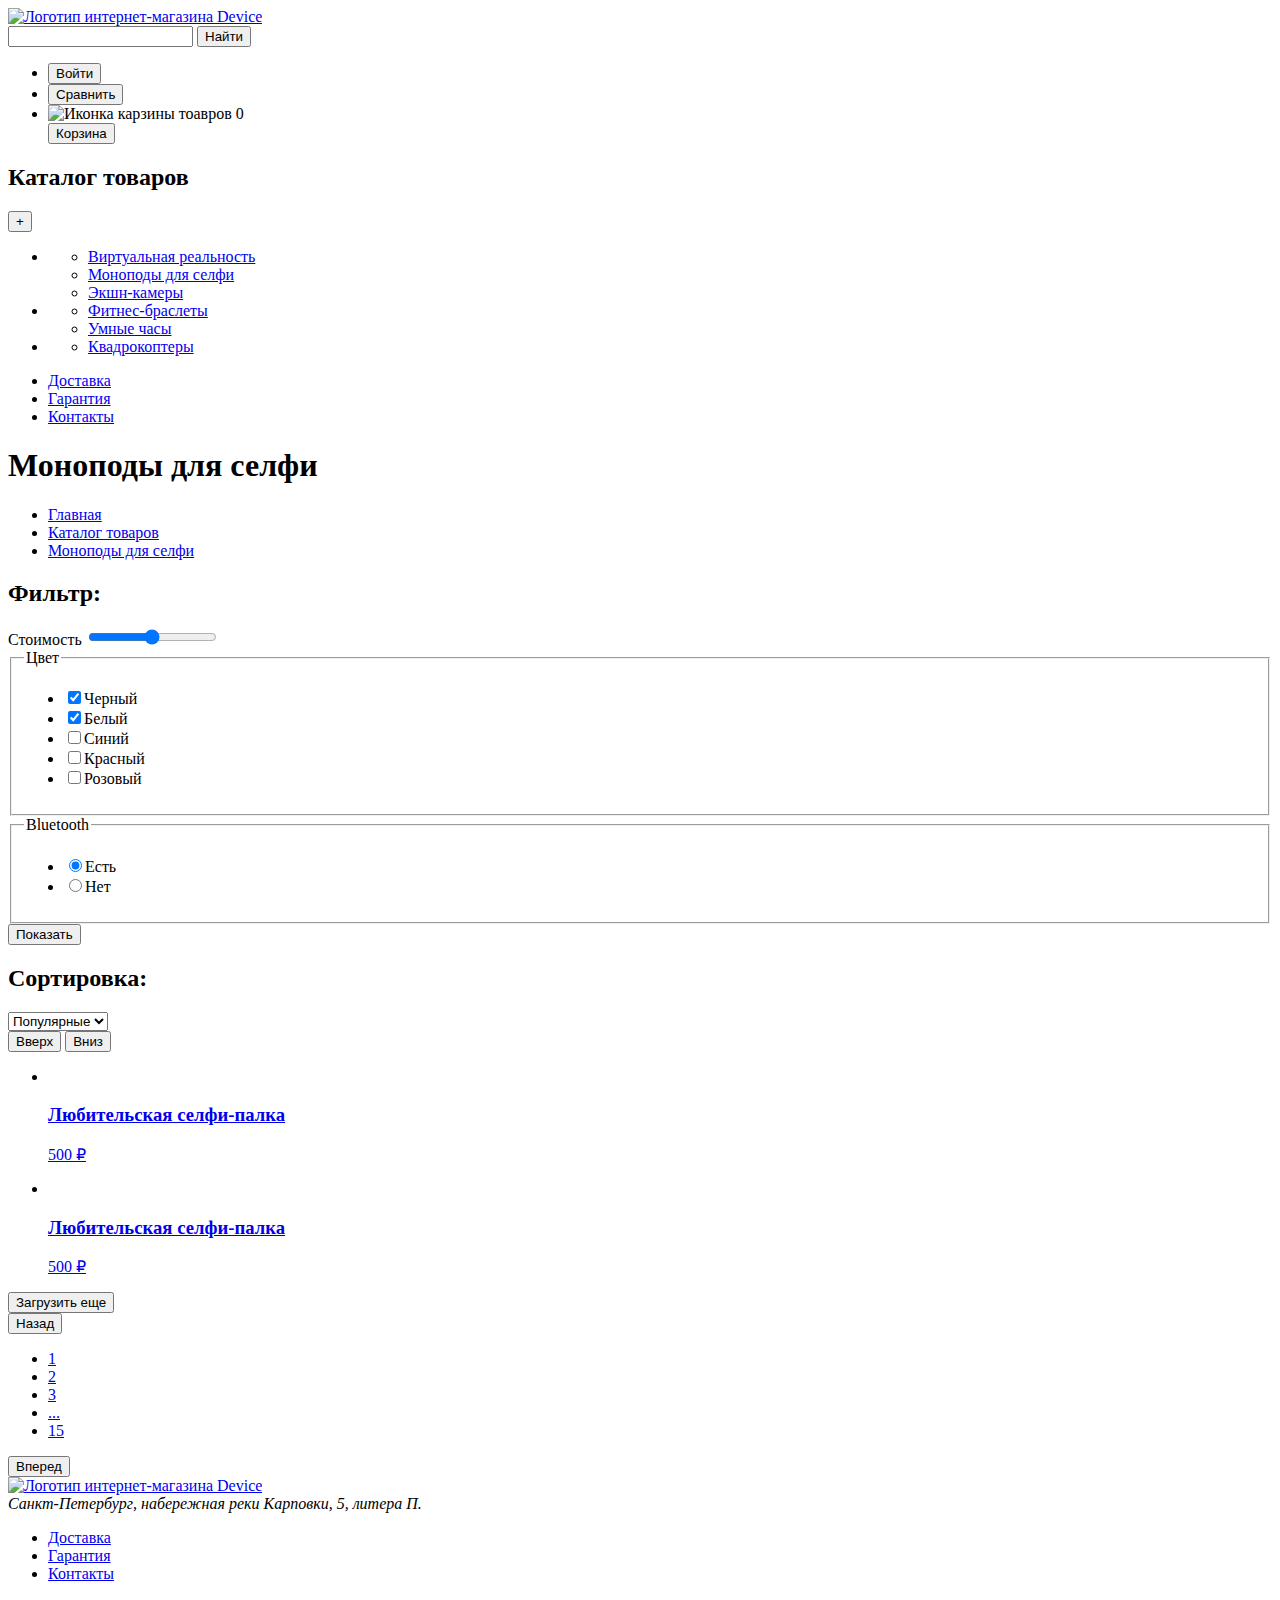
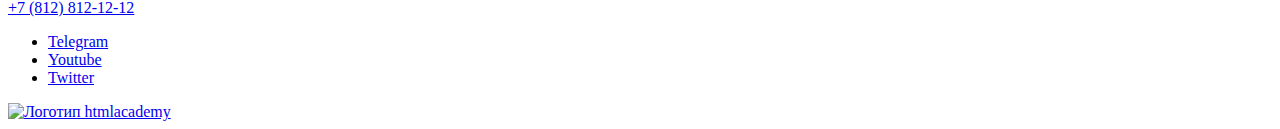
==== catalog.html @ 3cb122d3 "Added index & catalog pages." ====
<!DOCTYPE html>
<html lang="ru">
<head>
  <meta charset="UTF-8">
  <title>Каталог</title>
</head>
<body>
<header class="header">
  <a href="#" class="header__logo logo">
    <img class="logo__image" src="" alt="Логотип интернет-магазина Device">
  </a>
  <div class="header__search search-block">
    <input class="search-block__input" type="search">
    <button class="search-block__button" type="submit">Найти</button>
  </div>
  <ul class="header__user-info">
    <li>
      <button class="user-info__button" type="button">Войти</button>
    </li>
    <li>
      <button class="user-info__button" type="button">Сравнить</button>
    </li>
    <li>
      <div class="user-info__icon" >
        <img class="user-info__image" src="" alt="Иконка карзины тоавров">
        <span class="user-info__counter" >0</span>
      </div>
      <button class="user-info__button" type="button">Корзина</button>
    </li>
  </ul>
  <section class="header__catalog catalog">
    <h2>Каталог товаров</h2>
    <button class="catalog__button" type="button">+</button>
    <ul class="catalog__list">
      <li>
        <ul class="catalog__column">
          <li class="catalog__item"><a href="#">Виртуальная реальность</a></li>
          <li class="catalog__item"><a href="#">Моноподы для селфи</a></li>
          <li class="catalog__item"><a href="#">Экшн-камеры</a></li>
        </ul>
      </li>
      <li>
        <ul class="catalog__column">
          <li class="catalog__item"><a href="#">Фитнес-браслеты</a></li>
          <li class="catalog__item"><a href="#">Умные часы</a></li>
        </ul>
      </li>
      <li>
        <ul class="catalog__column">
          <li class="catalog__item"><a href="#">Квадрокоптеры</a></li>
        </ul>
      </li>
    </ul>
  </section>
  <nav class="header__page-navigation page-navigation">
    <ul class="page-navigation__list">
      <li><a href="#" class="page-navigation__link">Доставка</a></li>
      <li><a href="#" class="page-navigation__link">Гарантия</a></li>
      <li><a href="#" class="page-navigation__link">Контакты</a></li>
    </ul>
  </nav>
</header>
<main>
  <h1>Моноподы для селфи</h1>
  <ul>
    <li><a href="#">Главная</a> </li>
    <li><a href="#">Каталог товаров</a> </li>
    <li><a href="#">Моноподы для селфи</a> </li>
  </ul>

  <div>
    <form>
      <h2>Фильтр:</h2>
        <label>
          Стоимость
          <input type="range" min="0" max="10000" value="price">
        </label>
      <fieldset>
        <legend>Цвет</legend>
        <ul>
          <li><label><input type="checkbox" name="color" value="black" checked>Черный</label></li>
          <li><label><input type="checkbox" name="color" value="white" checked>Белый</label></li>
          <li><label><input type="checkbox" name="color" value="blue">Синий</label></li>
          <li><label><input type="checkbox" name="color" value="red">Красный</label></li>
          <li><label><input type="checkbox" name="color" value="pink">Розовый</label></li>
        </ul>
      </fieldset>
      <fieldset>
        <legend>Bluetooth</legend>
        <ul>
          <li><label><input type="radio" name="bluetooth" value="yes" checked>Есть</label></li>
          <li><label><input type="radio" name="bluetooth" value="no">Нет</label></li>
        </ul>
      </fieldset>
      <button type="submit">Показать</button>
    </form>
    <div>
      <h2>Сортировка:</h2>
        <select>
          <option value="popularity">Популярные</option>
          <option value="price">По цене</option>
          <option value="rating">По рейтингу</option>
        </select>
      <div>
        <button type="button">Вверх</button>
        <button type="button">Вниз</button>
      </div>
    </div>
    <div>
      <ul>
        <li>
          <a href="#">
            <img src="">
            <h3>Любительская селфи-палка</h3>
            <p>500 ₽</p>
          </a>
        </li>
        <li>
          <a href="#">
            <img src="">
            <h3>Любительская селфи-палка</h3>
            <p>500 ₽</p>
          </a>
        </li>
      </ul>
      <button type="button">Загрузить еще</button>
      <div>
        <button type="button">Назад</button>
        <ul>
          <li><a href="#">1</a></li>
          <li><a href="#">2</a></li>
          <li><a href="#">3</a></li>
          <li><a href="#">...</a></li>
          <li><a href="#">15</a></li>
        </ul>
        <button type="button">Вперед</button>
      </div>
    </div>
  </div>
</main>
<footer class="footer">
  <a href="#" class="footer__logo">
    <img class="footer__logo-image" src="" alt="Логотип интернет-магазина Device">
  </a>
  <div>
    <address class="footer__address">Санкт-Петербург, набережная реки Карповки, 5, литера П.</address>
    <ul class="footer__navigation">
      <li><a href="#" class="footer__navigation-link">Доставка</a></li>
      <li><a href="#" class="footer__navigation-link">Гарантия</a></li>
      <li><a href="#" class="footer__navigation-link">Контакты</a></li>
    </ul>
    <a class="footer__number" href="tel:+78128121212">+7 (812) 812-12-12</a>
  </div>
  <ul class="footer__social-media-list">
    <li><a href="#">Telegram</a></li>
    <li><a href="#">Youtube</a></li>
    <li><a href="#">Twitter</a></li>
  </ul>
  <a href="#" class="footer__logo-academy">
    <img class="logo__image" src="" alt="Логотип htmlacademy">
  </a>
</footer>
</body>
</html>
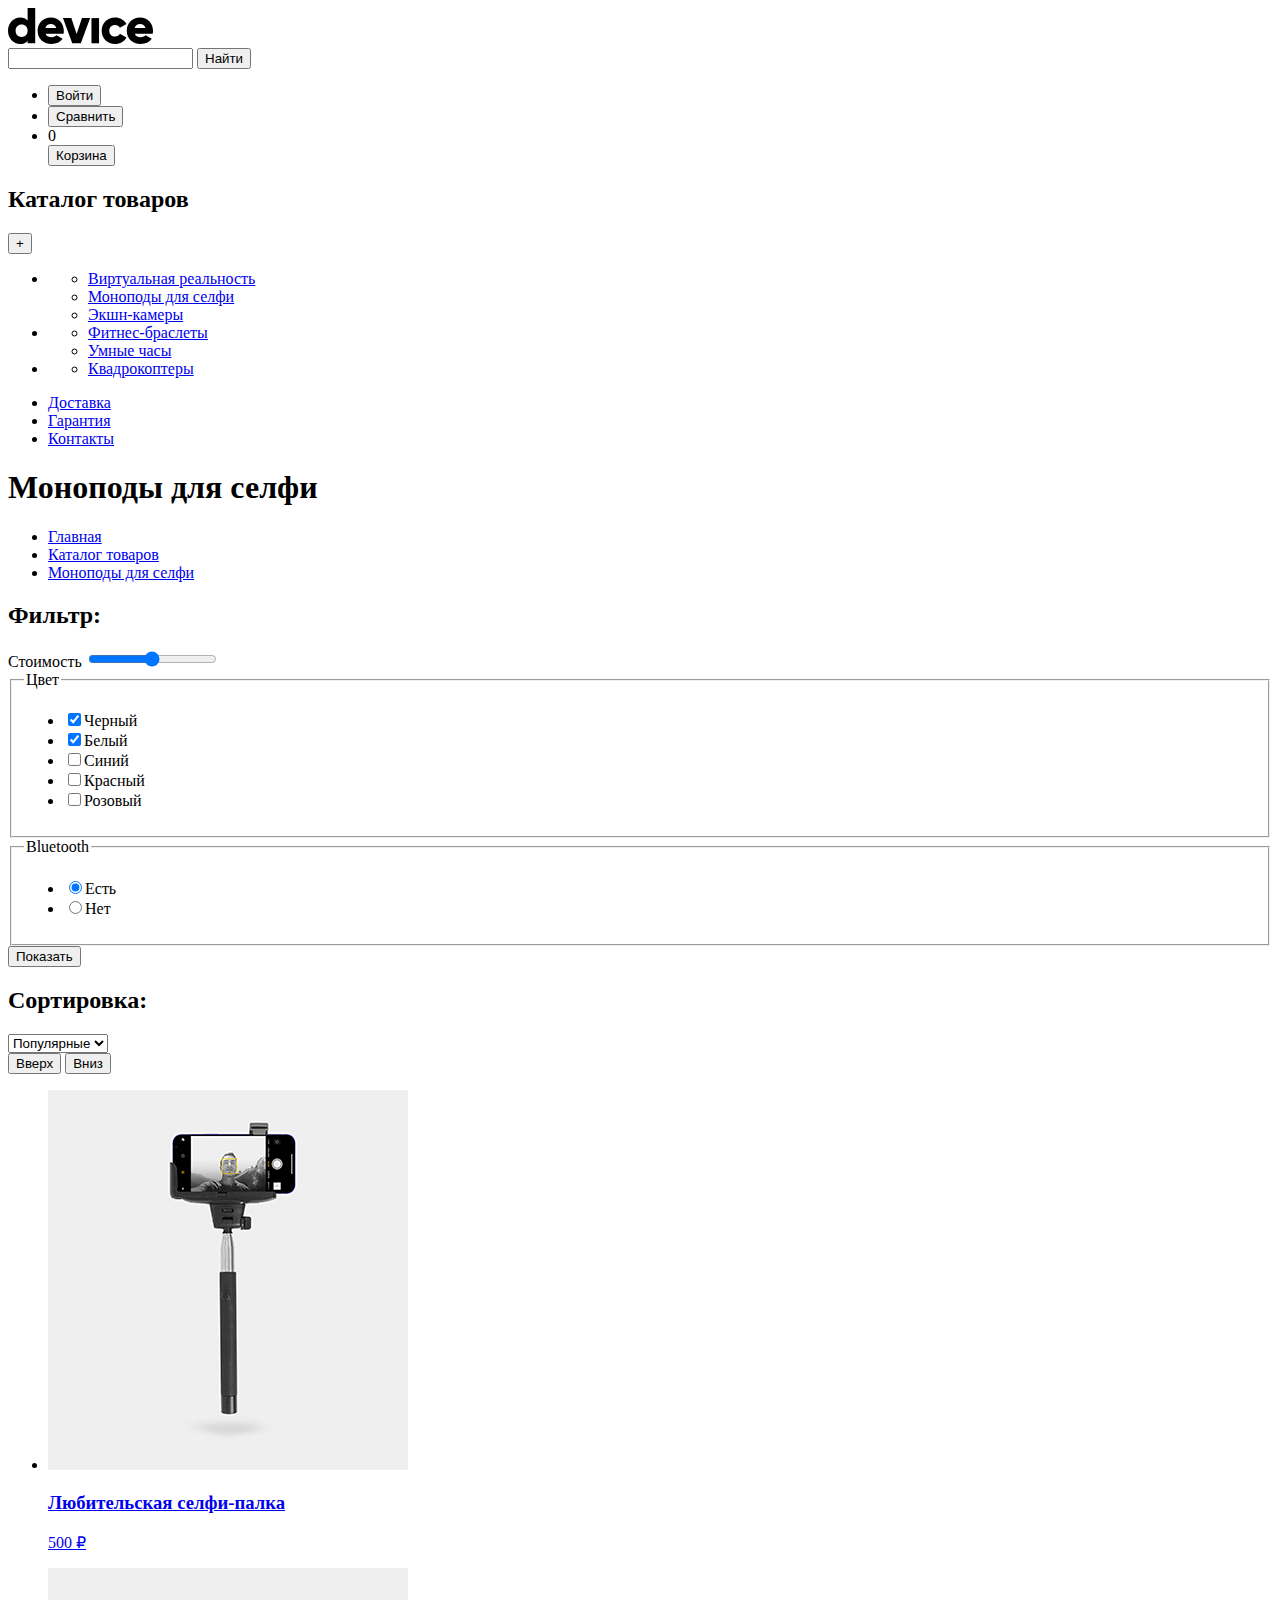
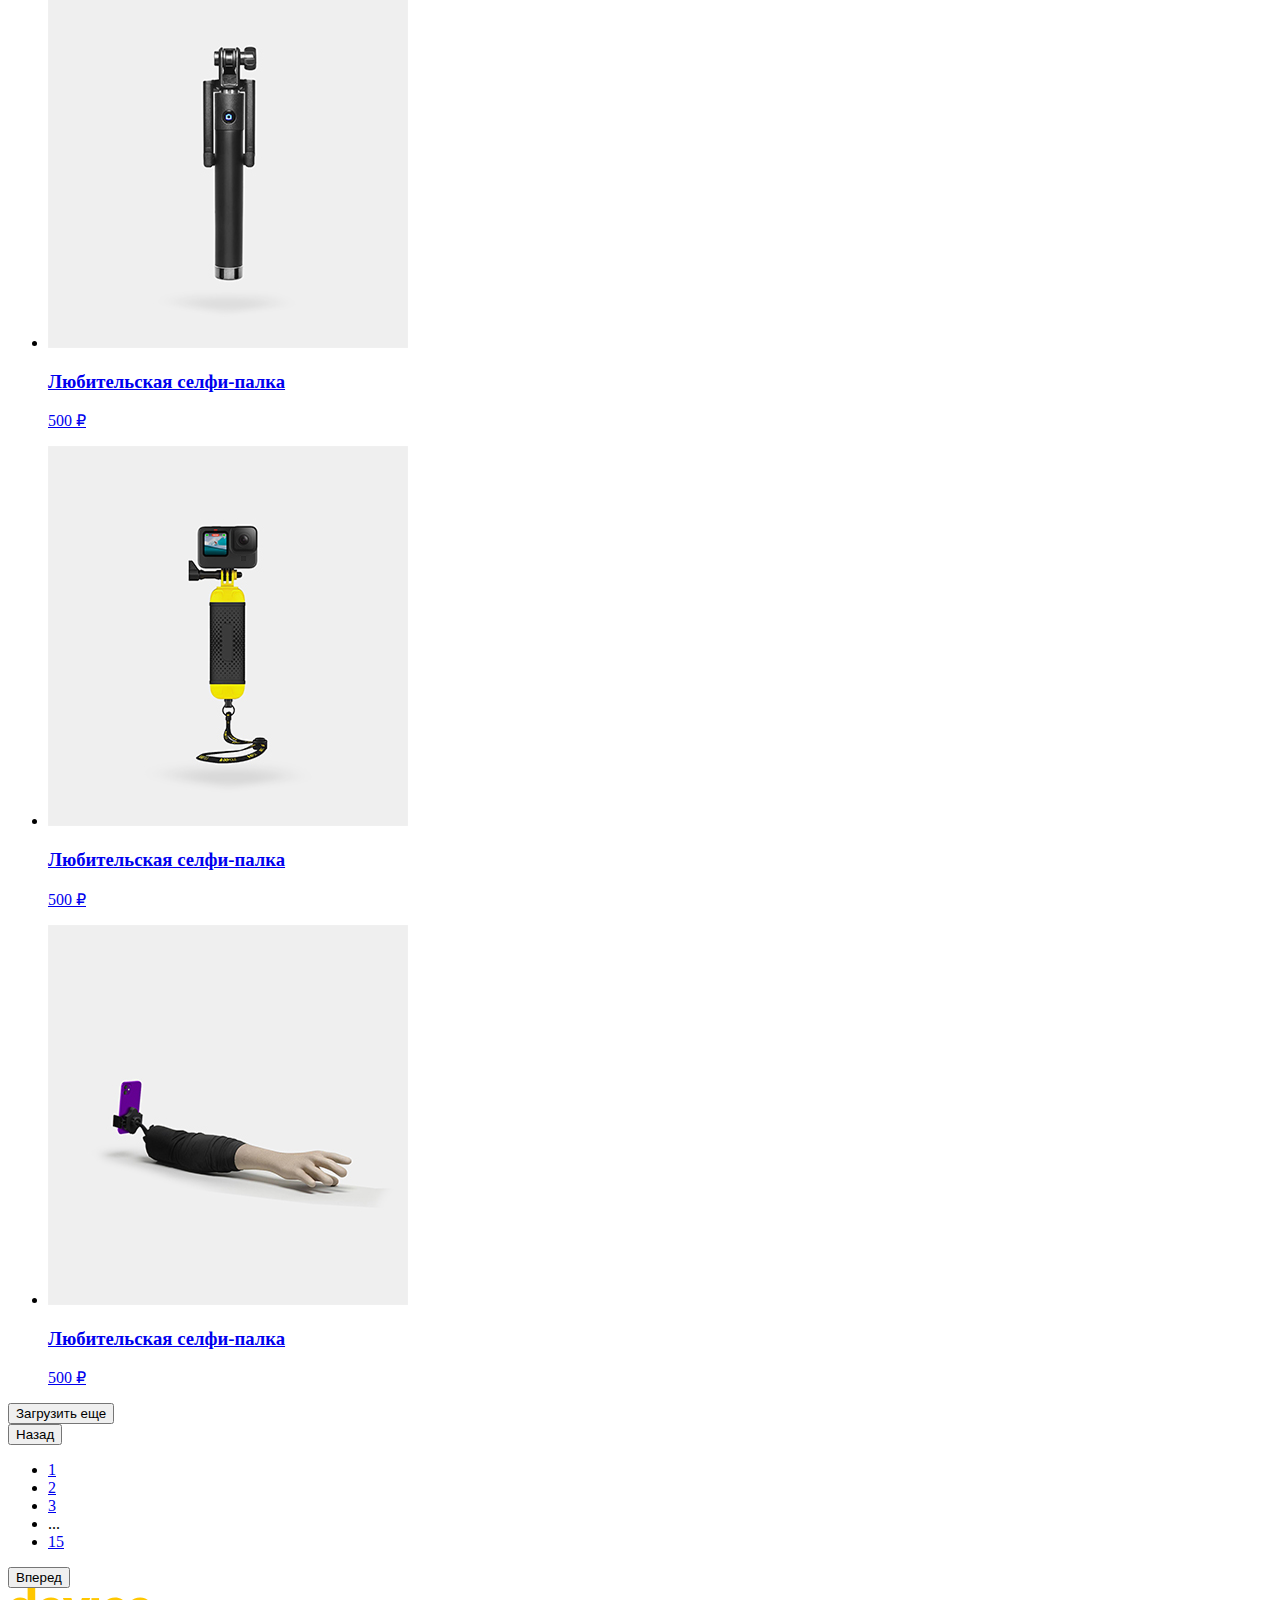
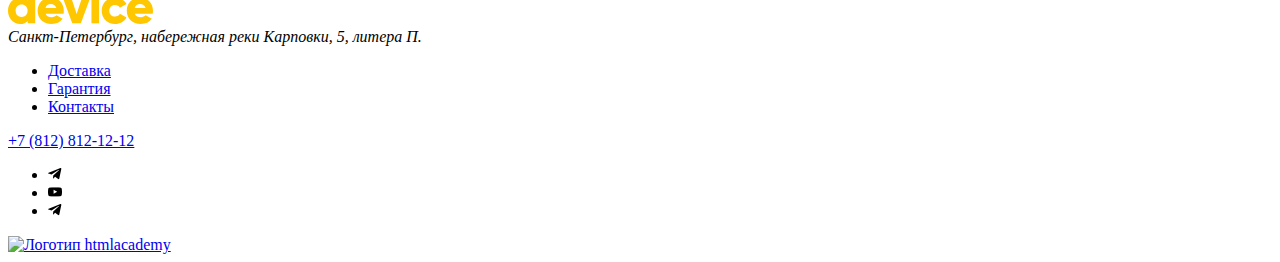
==== commit 65768d75: "3 added images" ====
--- a/catalog.html
+++ b/catalog.html
@@ -6,8 +6,8 @@
 </head>
 <body>
 <header class="header">
-  <a href="#" class="header__logo logo">
-    <img class="logo__image" src="" alt="Логотип интернет-магазина Device">
+  <a href="index.html" class="header__logo logo">
+    <img class="logo__image" src="images/logo--header.svg" width="145" height="36" alt="Логотип интернет-магазина Device">
   </a>
   <div class="header__search search-block">
     <input class="search-block__input" type="search">
@@ -22,7 +22,6 @@
     </li>
     <li>
       <div class="user-info__icon" >
-        <img class="user-info__image" src="" alt="Иконка карзины тоавров">
         <span class="user-info__counter" >0</span>
       </div>
       <button class="user-info__button" type="button">Корзина</button>
@@ -63,13 +62,13 @@
 <main>
   <h1>Моноподы для селфи</h1>
   <ul>
-    <li><a href="#">Главная</a> </li>
+    <li><a href="index.html">Главная</a> </li>
     <li><a href="#">Каталог товаров</a> </li>
     <li><a href="#">Моноподы для селфи</a> </li>
   </ul>
 
   <div>
-    <form>
+    <form action="https://echo.htmlacademy.ru/" method="get">
       <h2>Фильтр:</h2>
         <label>
           Стоимость
@@ -110,14 +109,28 @@
       <ul>
         <li>
           <a href="#">
-            <img src="">
+            <img src="images/product-1.png">
             <h3>Любительская селфи-палка</h3>
             <p>500 ₽</p>
           </a>
         </li>
         <li>
           <a href="#">
-            <img src="">
+            <img src="images/product-2.png">
+            <h3>Любительская селфи-палка</h3>
+            <p>500 ₽</p>
+          </a>
+        </li>
+        <li>
+          <a href="#">
+            <img src="images/product-3.png">
+            <h3>Любительская селфи-палка</h3>
+            <p>500 ₽</p>
+          </a>
+        </li>
+        <li>
+          <a href="#">
+            <img src="images/product-4.png">
             <h3>Любительская селфи-палка</h3>
             <p>500 ₽</p>
           </a>
@@ -130,7 +143,7 @@
           <li><a href="#">1</a></li>
           <li><a href="#">2</a></li>
           <li><a href="#">3</a></li>
-          <li><a href="#">...</a></li>
+          <li><span>...</span></li>
           <li><a href="#">15</a></li>
         </ul>
         <button type="button">Вперед</button>
@@ -140,7 +153,7 @@
 </main>
 <footer class="footer">
   <a href="#" class="footer__logo">
-    <img class="footer__logo-image" src="" alt="Логотип интернет-магазина Device">
+    <img class="footer__logo-image" src="images/logo--footer.svg" alt="Логотип интернет-магазина Device" width="145" height="36">
   </a>
   <div>
     <address class="footer__address">Санкт-Петербург, набережная реки Карповки, 5, литера П.</address>
@@ -152,9 +165,9 @@
     <a class="footer__number" href="tel:+78128121212">+7 (812) 812-12-12</a>
   </div>
   <ul class="footer__social-media-list">
-    <li><a href="#">Telegram</a></li>
-    <li><a href="#">Youtube</a></li>
-    <li><a href="#">Twitter</a></li>
+    <li><a href="#"><img src="images/telegram--icon.svg" width="14" height="12" alt="Telegram"/></a></li>
+    <li><a href="#"><img src="images/youtube--icon.svg" width="14" height="12" alt="Youtube"/></a></li>
+    <li><a href="#"><img src="images/telegram--icon.svg" width="14" height="12" alt="Twitter"/></a></li>
   </ul>
   <a href="#" class="footer__logo-academy">
     <img class="logo__image" src="" alt="Логотип htmlacademy">
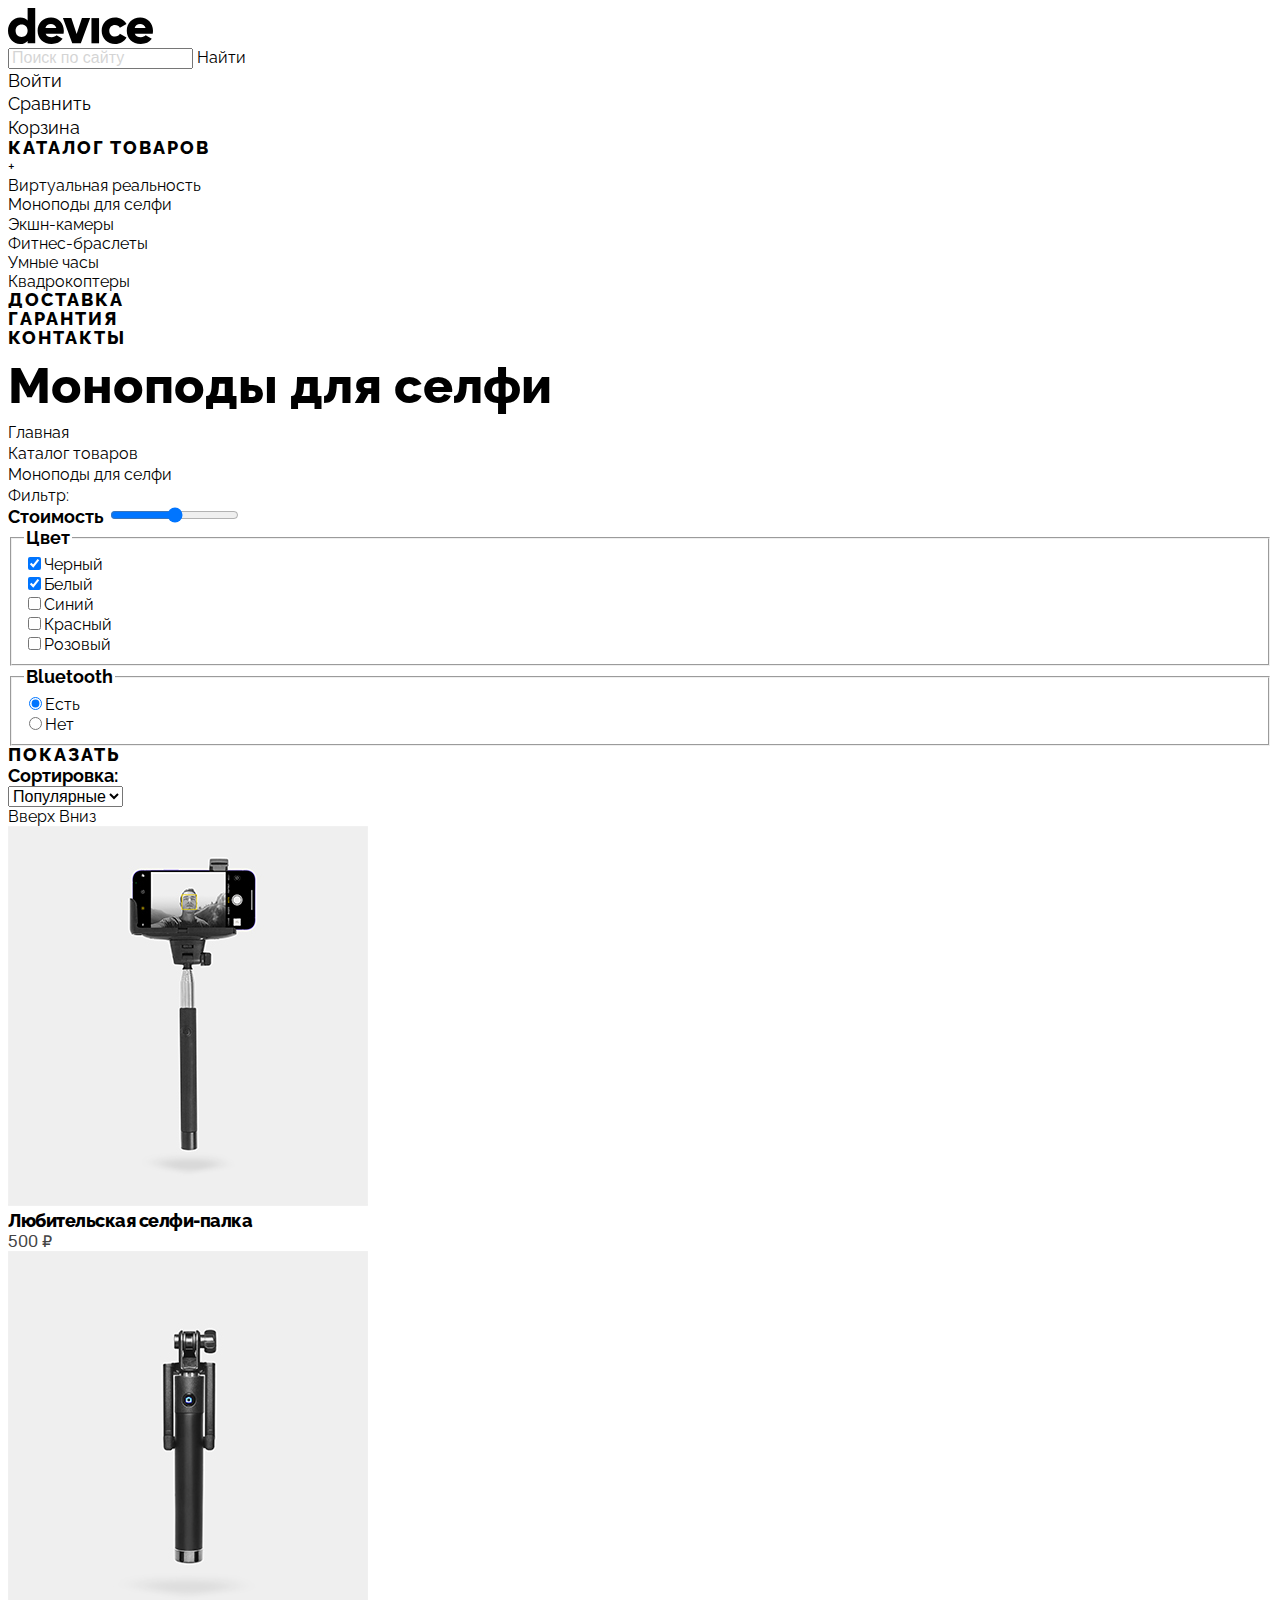
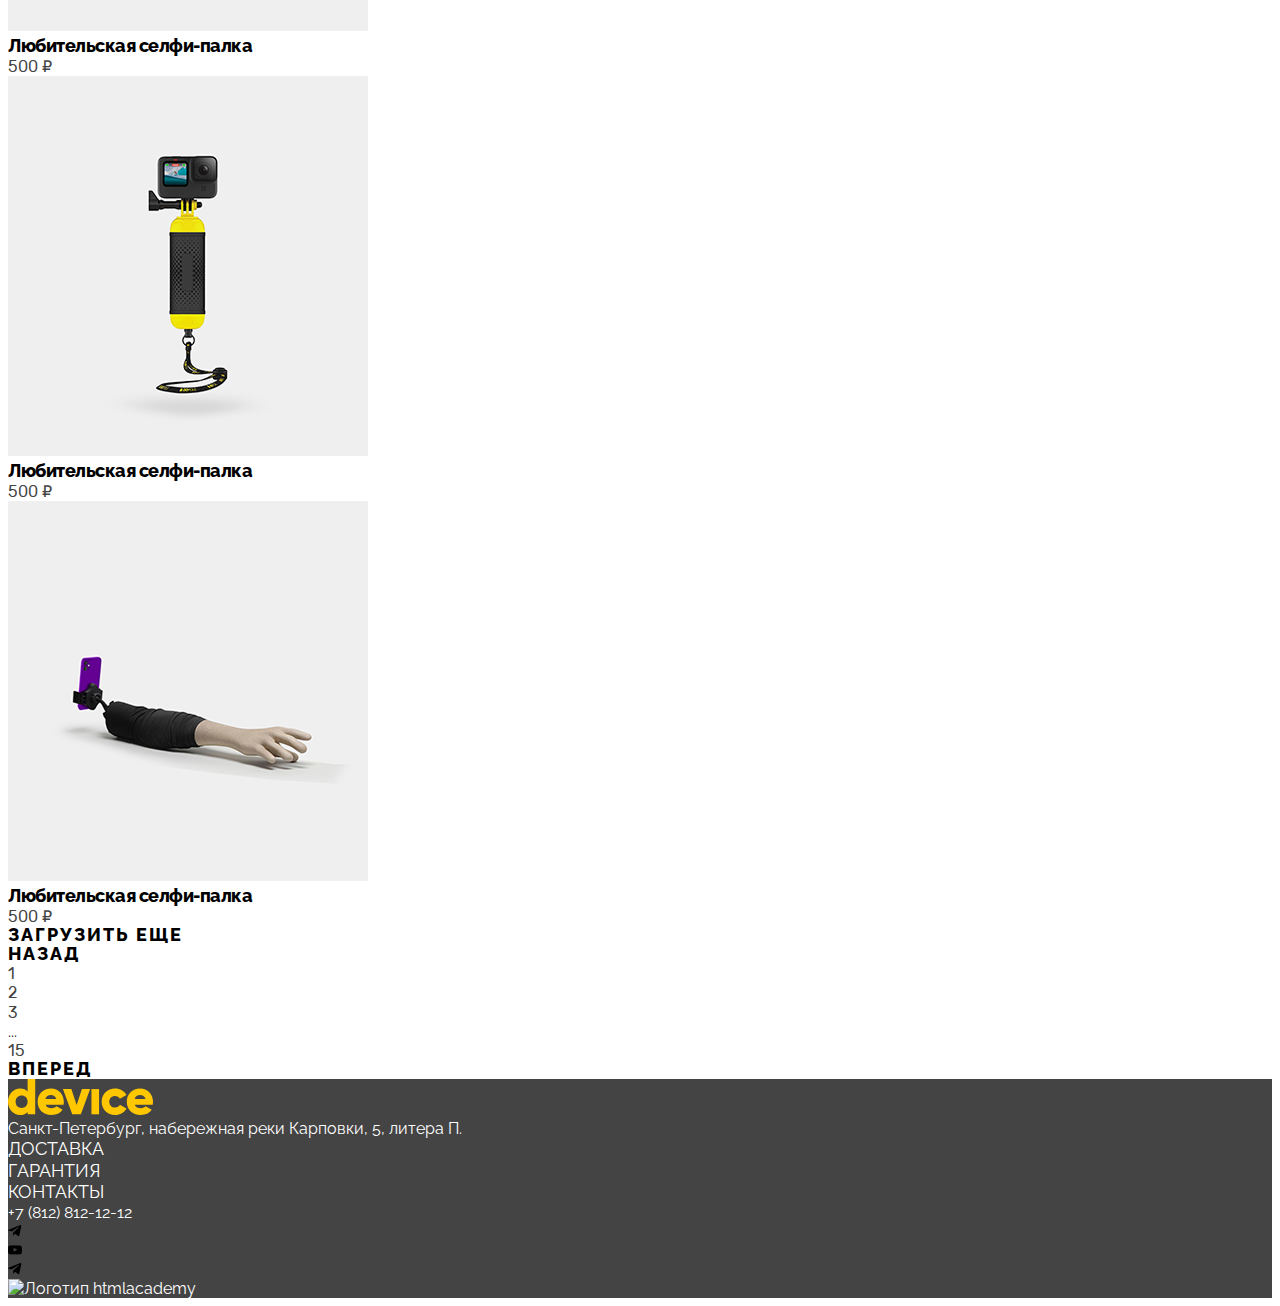
==== commit 6770f156: "4 Added a description of the text parameters for all the elements." ====
--- a/catalog.html
+++ b/catalog.html
@@ -3,14 +3,15 @@
 <head>
   <meta charset="UTF-8">
   <title>Каталог</title>
+  <link rel="stylesheet" href="styles/styles.css">
 </head>
 <body>
 <header class="header">
-  <a href="index.html" class="header__logo logo">
+  <a href="index.html" class="header__logo logo" aria-current="page">
     <img class="logo__image" src="images/logo--header.svg" width="145" height="36" alt="Логотип интернет-магазина Device">
   </a>
   <div class="header__search search-block">
-    <input class="search-block__input" type="search">
+    <input class="search-block__input" type="search" placeholder="Поиск по сайту">
     <button class="search-block__button" type="submit">Найти</button>
   </div>
   <ul class="header__user-info">
@@ -21,20 +22,17 @@
       <button class="user-info__button" type="button">Сравнить</button>
     </li>
     <li>
-      <div class="user-info__icon" >
-        <span class="user-info__counter" >0</span>
-      </div>
       <button class="user-info__button" type="button">Корзина</button>
     </li>
   </ul>
   <section class="header__catalog catalog">
-    <h2>Каталог товаров</h2>
+    <h2 class="catalog__title button">Каталог товаров</h2>
     <button class="catalog__button" type="button">+</button>
     <ul class="catalog__list">
       <li>
         <ul class="catalog__column">
           <li class="catalog__item"><a href="#">Виртуальная реальность</a></li>
-          <li class="catalog__item"><a href="#">Моноподы для селфи</a></li>
+          <li class="catalog__item"><a href="catalog.html">Моноподы для селфи</a></li>
           <li class="catalog__item"><a href="#">Экшн-камеры</a></li>
         </ul>
       </li>
@@ -53,100 +51,104 @@
   </section>
   <nav class="header__page-navigation page-navigation">
     <ul class="page-navigation__list">
-      <li><a href="#" class="page-navigation__link">Доставка</a></li>
-      <li><a href="#" class="page-navigation__link">Гарантия</a></li>
-      <li><a href="#" class="page-navigation__link">Контакты</a></li>
+      <li><a href="#" class="page-navigation__link button">Доставка</a></li>
+      <li><a href="#" class="page-navigation__link button">Гарантия</a></li>
+      <li><a href="#" class="page-navigation__link button">Контакты</a></li>
     </ul>
   </nav>
 </header>
 <main>
-  <h1>Моноподы для селфи</h1>
-  <ul>
-    <li><a href="index.html">Главная</a> </li>
-    <li><a href="#">Каталог товаров</a> </li>
-    <li><a href="#">Моноподы для селфи</a> </li>
-  </ul>
+  <div class="catalog-header">
+    <h1 class="catalog-header__title">Моноподы для селфи</h1>
+    <ul class="catalog-header__bread-crumbs">
+      <li><a href="index.html">Главная</a> </li>
+      <li><a href="#">Каталог товаров</a> </li>
+      <li><a href="#">Моноподы для селфи</a> </li>
+    </ul>
+  </div>
 
-  <div>
+  <div class="filter-block">
     <form action="https://echo.htmlacademy.ru/" method="get">
-      <h2>Фильтр:</h2>
-        <label>
+      <h2 class="filter-block__title">Фильтр:</h2>
+        <label class="filter-block__filter">
           Стоимость
           <input type="range" min="0" max="10000" value="price">
         </label>
       <fieldset>
-        <legend>Цвет</legend>
+        <legend class="filter-block__filter">Цвет</legend>
         <ul>
-          <li><label><input type="checkbox" name="color" value="black" checked>Черный</label></li>
-          <li><label><input type="checkbox" name="color" value="white" checked>Белый</label></li>
-          <li><label><input type="checkbox" name="color" value="blue">Синий</label></li>
-          <li><label><input type="checkbox" name="color" value="red">Красный</label></li>
-          <li><label><input type="checkbox" name="color" value="pink">Розовый</label></li>
+          <li><label><input class="filter-block__input" type="checkbox" name="color" value="black" checked>Черный</label></li>
+          <li><label><input class="filter-block__input" type="checkbox" name="color" value="white" checked>Белый</label></li>
+          <li><label><input class="filter-block__input" type="checkbox" name="color" value="blue">Синий</label></li>
+          <li><label><input class="filter-block__input" type="checkbox" name="color" value="red">Красный</label></li>
+          <li><label><input class="filter-block__input" type="checkbox" name="color" value="pink">Розовый</label></li>
         </ul>
       </fieldset>
       <fieldset>
-        <legend>Bluetooth</legend>
+        <legend class="filter-block__filter">Bluetooth</legend>
         <ul>
-          <li><label><input type="radio" name="bluetooth" value="yes" checked>Есть</label></li>
-          <li><label><input type="radio" name="bluetooth" value="no">Нет</label></li>
+          <li><label><input class="filter-block__input" type="radio" name="bluetooth" value="yes" checked>Есть</label></li>
+          <li><label><input class="filter-block__input" type="radio" name="bluetooth" value="no">Нет</label></li>
         </ul>
       </fieldset>
-      <button type="submit">Показать</button>
+      <button class="filter-block__button button" type="submit">Показать</button>
     </form>
     <div>
-      <h2>Сортировка:</h2>
-        <select>
+      <h2 class="filter-block__filter">Сортировка:</h2>
+      <label>
+        <select class="filter-block__input">
           <option value="popularity">Популярные</option>
           <option value="price">По цене</option>
           <option value="rating">По рейтингу</option>
         </select>
+      </label>
       <div>
         <button type="button">Вверх</button>
         <button type="button">Вниз</button>
       </div>
     </div>
-    <div>
-      <ul>
-        <li>
+    <div class="catalog">
+      <ul class="catalog__list">
+        <li class="catalog__item">
           <a href="#">
             <img src="images/product-1.png">
-            <h3>Любительская селфи-палка</h3>
-            <p>500 ₽</p>
+            <h3 class="catalog__item-title">Любительская селфи-палка</h3>
+            <p class="catalog__item-price">500 ₽</p>
           </a>
         </li>
-        <li>
+        <li class="catalog__item">
           <a href="#">
             <img src="images/product-2.png">
-            <h3>Любительская селфи-палка</h3>
-            <p>500 ₽</p>
+            <h3 class="catalog__item-title">Любительская селфи-палка</h3>
+            <p class="catalog__item-price">500 ₽</p>
           </a>
         </li>
-        <li>
+        <li class="catalog__item">
           <a href="#">
             <img src="images/product-3.png">
-            <h3>Любительская селфи-палка</h3>
-            <p>500 ₽</p>
+            <h3 class="catalog__item-title">Любительская селфи-палка</h3>
+            <p class="catalog__item-price">500 ₽</p>
           </a>
         </li>
-        <li>
+        <li class="catalog__item">
           <a href="#">
             <img src="images/product-4.png">
-            <h3>Любительская селфи-палка</h3>
-            <p>500 ₽</p>
+            <h3 class="catalog__item-title">Любительская селфи-палка</h3>
+            <p class="catalog__item-price">500 ₽</p>
           </a>
         </li>
       </ul>
-      <button type="button">Загрузить еще</button>
+      <button class="button" type="button">Загрузить еще</button>
       <div>
-        <button type="button">Назад</button>
+        <button class="button" type="button">Назад</button>
         <ul>
-          <li><a href="#">1</a></li>
-          <li><a href="#">2</a></li>
-          <li><a href="#">3</a></li>
+          <li><a class="catalog__button-number" href="#">1</a></li>
+          <li><a class="catalog__button-number" href="#">2</a></li>
+          <li><a class="catalog__button-number" href="#">3</a></li>
           <li><span>...</span></li>
-          <li><a href="#">15</a></li>
+          <li><a class="catalog__button-number" href="#">15</a></li>
         </ul>
-        <button type="button">Вперед</button>
+        <button class="button" type="button">Вперед</button>
       </div>
     </div>
   </div>
--- a/styles/styles.css
+++ b/styles/styles.css
@@ -0,0 +1,75 @@
+@import url("_fonts.css");
+@import url("_variables.css");
+@import url("header.css");
+@import url("banners-block.css");
+@import url("catalog-block.css");
+@import url("services-block.css");
+@import url("info-block.css");
+@import url("action-block.css");
+
+@import url("catalog-header.css");
+@import url("footer.css");
+
+body {
+    font-family: "Raleway", "Arial", sans-serif;
+    font-weight: 400;
+    color: var(--black);
+}
+
+button {
+    all: unset;
+}
+
+a {
+    all: unset;
+    display: inline-block;
+    cursor: pointer;
+    text-decoration: none;
+    color: inherit;
+}
+
+ul, ol {
+    list-style: none;
+    margin: 0;
+    padding: 0;
+}
+
+p {
+    all: unset;
+    display: block;
+}
+
+h1, h2, h3, h4, h5, h6 {
+    all: unset;
+    display: block;
+}
+
+option {
+    all: unset;
+    display: block;
+    background: none;
+    border: none;
+    font: inherit;
+    color: inherit;
+    padding: 0;
+}
+
+.visually-hidden {
+    position: absolute;
+    width: 1px;
+    height: 1px;
+    padding: 0;
+    margin: -1px;
+    overflow: hidden;
+    clip: rect(0, 0, 0, 0);
+    white-space: nowrap;
+    border: 0;
+}
+
+.button {
+    font-weight: 800;
+    font-size: 18px;
+    line-height: 1;
+    letter-spacing: 2px;
+    text-transform: uppercase;
+}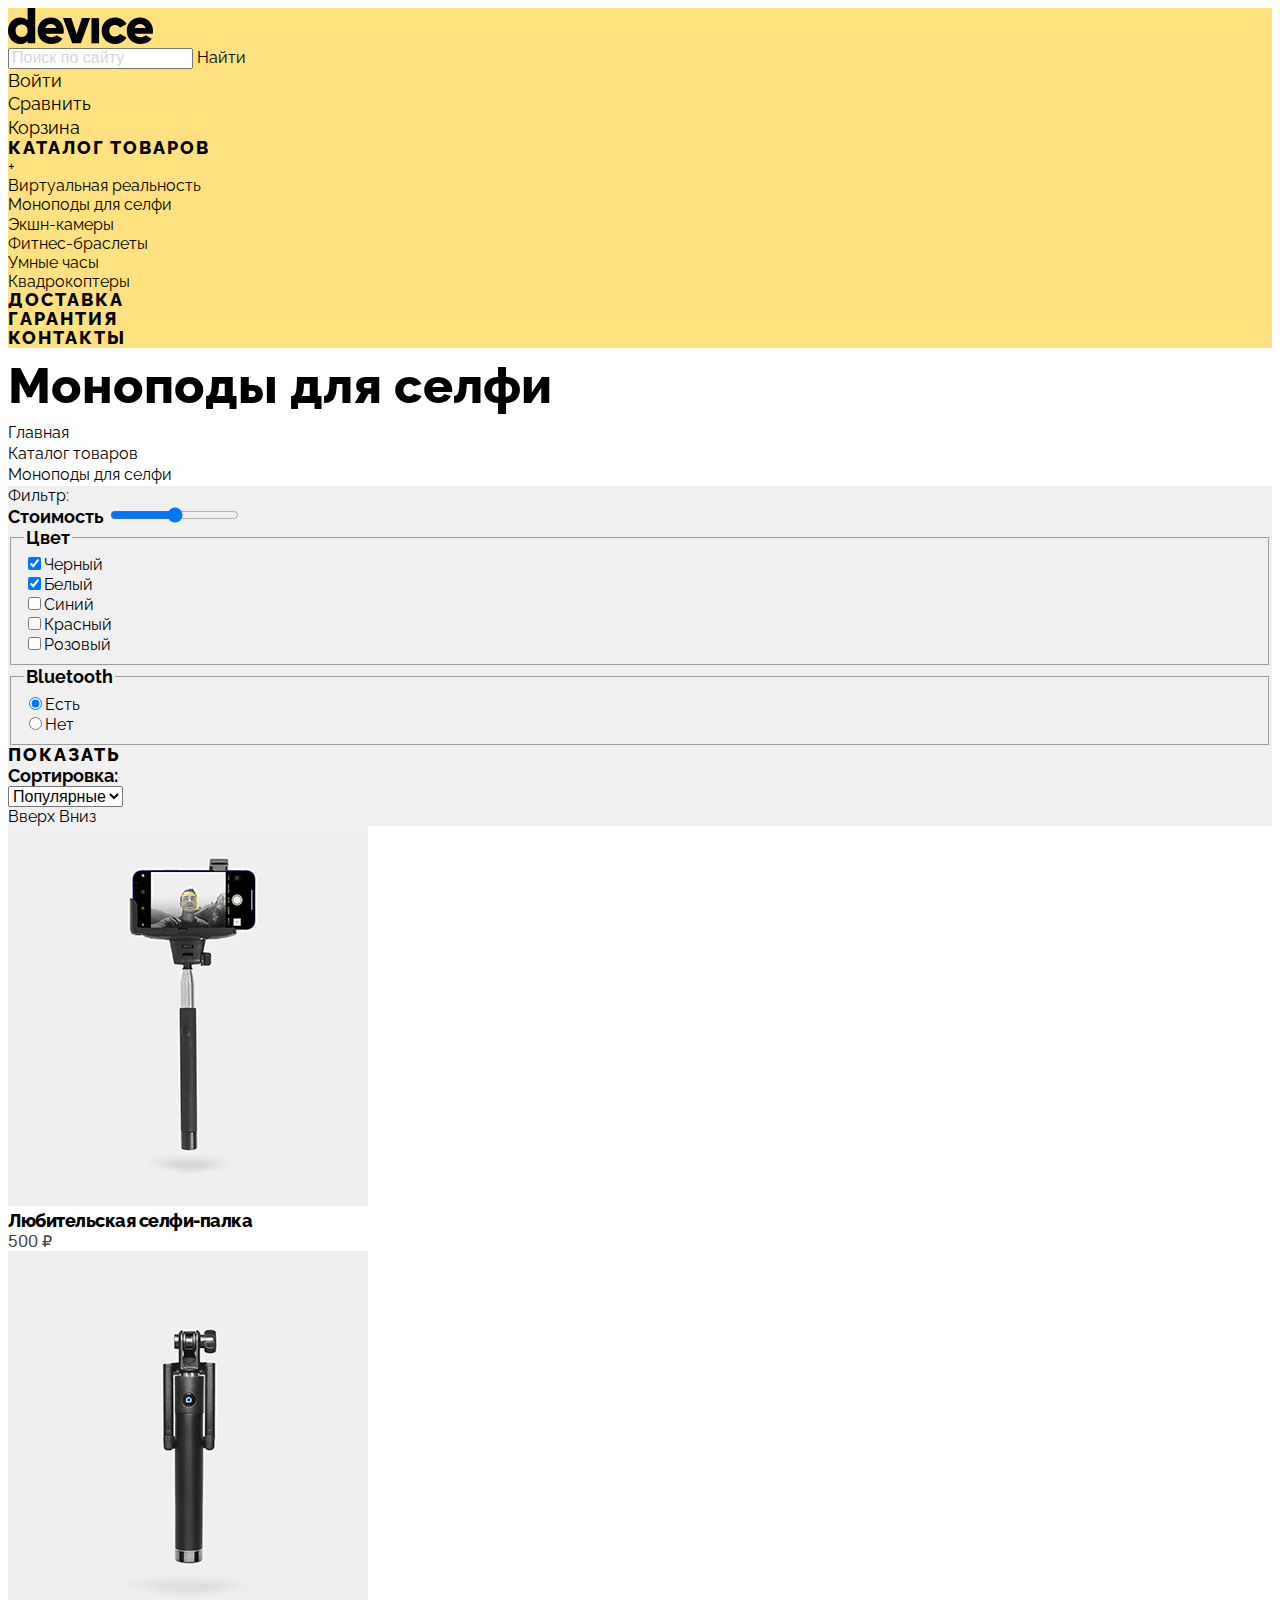
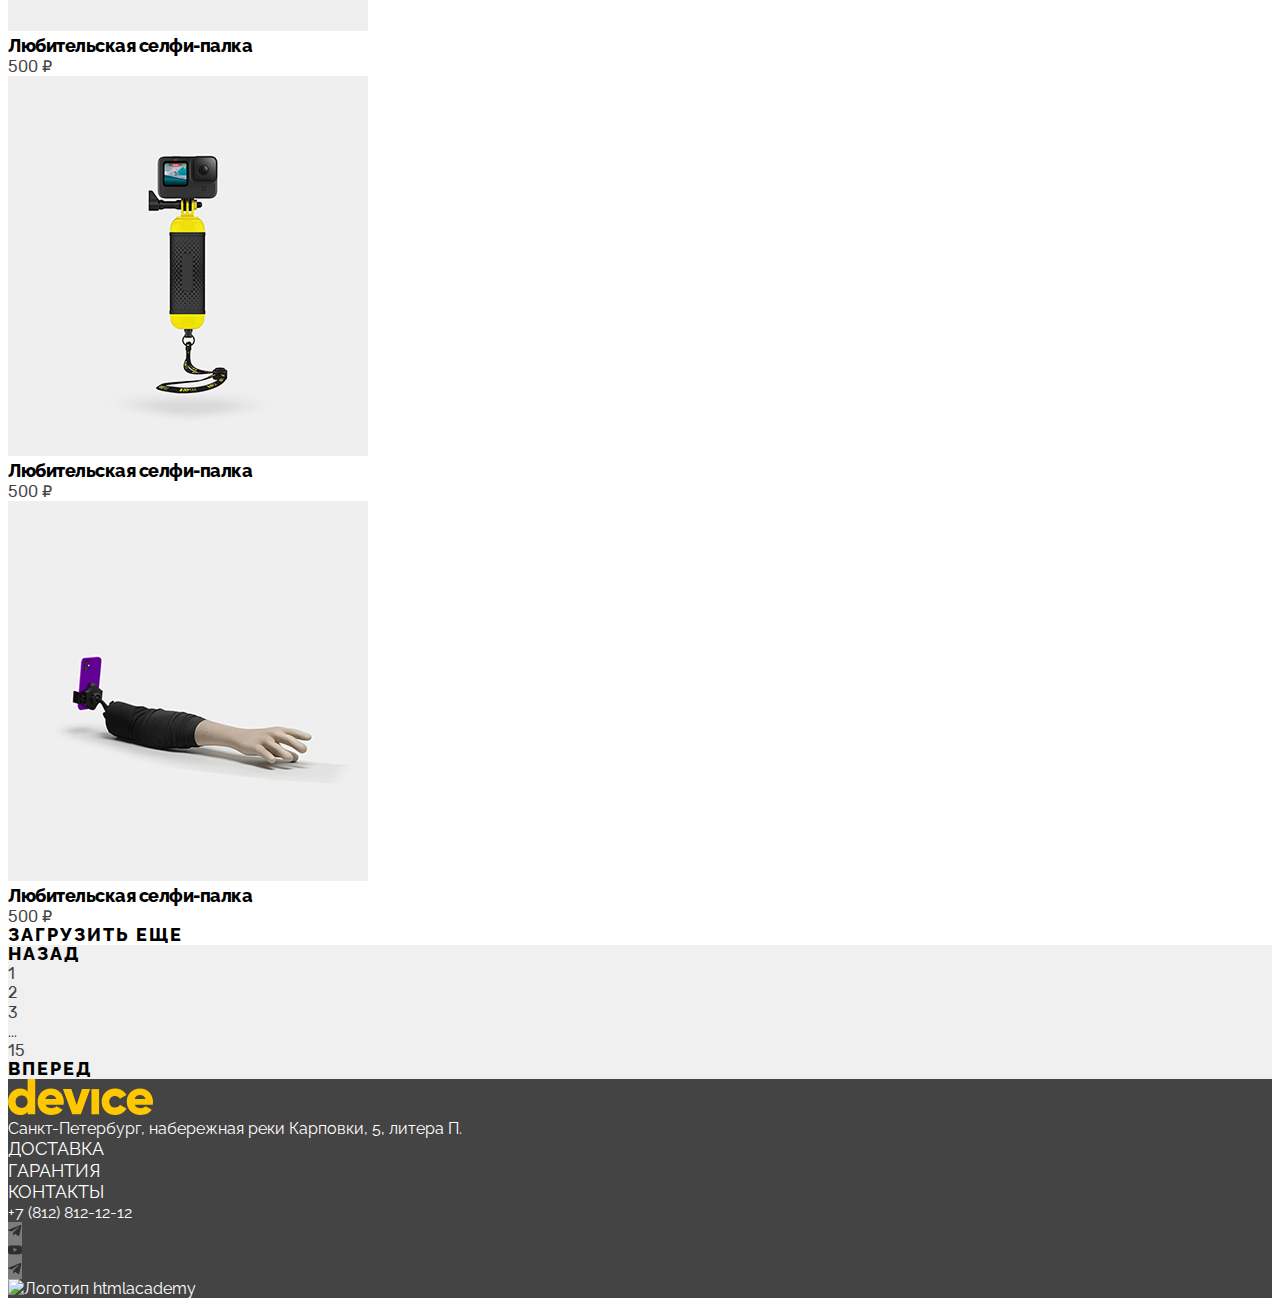
==== commit 7fb91e9d: "4 Added a description of the background parameters." ====
--- a/catalog.html
+++ b/catalog.html
@@ -67,8 +67,8 @@
     </ul>
   </div>
 
-  <div class="filter-block">
-    <form action="https://echo.htmlacademy.ru/" method="get">
+  <div>
+    <form class="filter-block" action="https://echo.htmlacademy.ru/" method="get">
       <h2 class="filter-block__title">Фильтр:</h2>
         <label class="filter-block__filter">
           Стоимость
@@ -93,7 +93,7 @@
       </fieldset>
       <button class="filter-block__button button" type="submit">Показать</button>
     </form>
-    <div>
+    <div class="filter-block">
       <h2 class="filter-block__filter">Сортировка:</h2>
       <label>
         <select class="filter-block__input">
@@ -139,7 +139,7 @@
         </li>
       </ul>
       <button class="button" type="button">Загрузить еще</button>
-      <div>
+      <div class="filter-block__pages">
         <button class="button" type="button">Назад</button>
         <ul>
           <li><a class="catalog__button-number" href="#">1</a></li>
@@ -167,9 +167,9 @@
     <a class="footer__number" href="tel:+78128121212">+7 (812) 812-12-12</a>
   </div>
   <ul class="footer__social-media-list">
-    <li><a href="#"><img src="images/telegram--icon.svg" width="14" height="12" alt="Telegram"/></a></li>
-    <li><a href="#"><img src="images/youtube--icon.svg" width="14" height="12" alt="Youtube"/></a></li>
-    <li><a href="#"><img src="images/telegram--icon.svg" width="14" height="12" alt="Twitter"/></a></li>
+    <li><a class="footer__social-media-item" href="#"><img src="images/telegram--icon.svg" width="14" height="12" alt="Telegram"/></a></li>
+    <li><a class="footer__social-media-item" href="#"><img src="images/youtube--icon.svg" width="14" height="12" alt="Youtube"/></a></li>
+    <li><a class="footer__social-media-item" href="#"><img src="images/telegram--icon.svg" width="14" height="12" alt="Twitter"/></a></li>
   </ul>
   <a href="#" class="footer__logo-academy">
     <img class="logo__image" src="" alt="Логотип htmlacademy">
--- a/styles/styles.css
+++ b/styles/styles.css
@@ -7,7 +7,7 @@
 @import url("info-block.css");
 @import url("action-block.css");
 
-@import url("catalog-header.css");
+@import url("catalog.css");
 @import url("footer.css");
 
 body {
